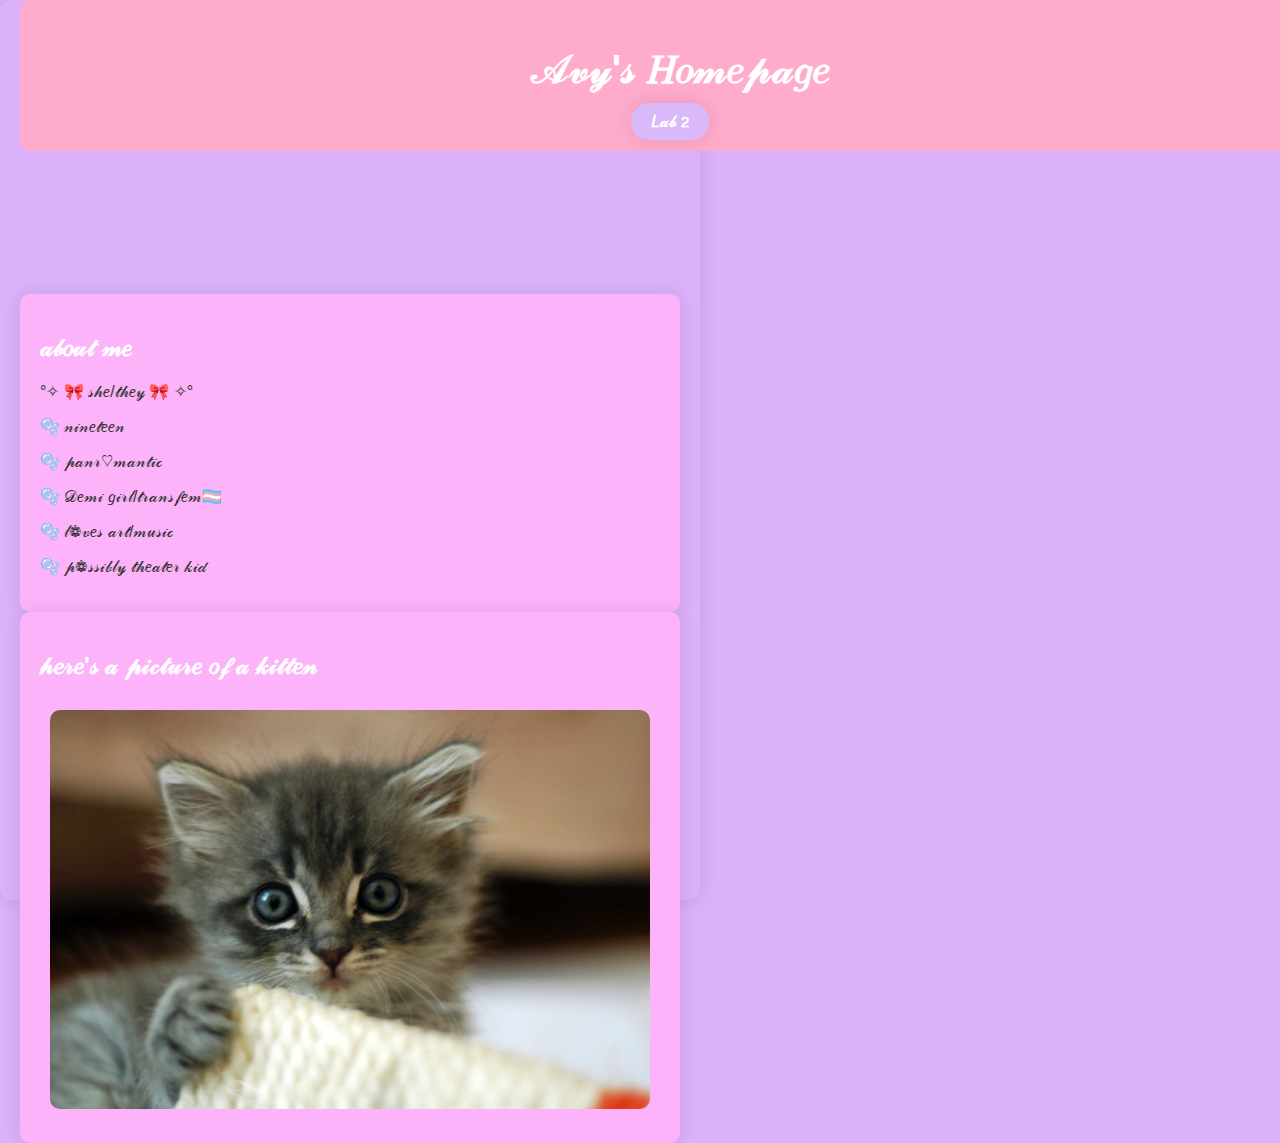
==== index.html @ 3216e2b8 "Update index.html" ====
<!DOCTYPE html>
<html>
<head>
	<!-- This title is used for tabs and bookmarks -->
	<title>𝒜𝓋𝓎'𝓈 𝐻𝑜𝓂𝑒𝓅𝒶𝑔𝑒</title>
	<!-- Use UTF character set, a good idea with any webpage -->
	<meta charset="UTF-8" />
	<!-- Set viewport so page remains consistently scaled w narrow devices -->
	<meta name="viewport" content="width=device-width, initial-scale=1.0" />

	<!-- Include a sitewide CSS file for consistent styling across the site -->
	<!--<link rel="stylesheet" href="css/site.css">-->
	<!-- Lab-specifc CSS file for any special styling of this particular page -->
	<link rel="stylesheet" href="css/homepage.css">
	<!-- load jQuery library to make javascript easier (must be above our lab js)-->
	<script src="https://code.jquery.com/jquery-3.6.4.min.js"></script>
	<!-- Link to javascript file - DEFER waits until all elements are rendered -->
	<script type="text/javascript" src="./js/lab.js" DEFER></script>
</head>
<body>
	<!-- Style this page by changing the CSS in ../css/site.css or css/lab.css -->
	
	<div class="container">
		<canvas></canvas>
		<header>
			<h1>𝒜𝓋𝓎'𝓈 𝐻𝑜𝓂𝑒𝓅𝒶𝑔𝑒</h1>
			<nav>
				<ul>
					<li><a href="lab2/lab2index.html">𝐿𝒶𝒷 𝟤</a></li>
					<!--<li><a href="gallery.html">Gallery</a></li>-->
					<!--<li><a href="about.html">About</a></li>-->
					<!-- Add more menu items as needed, and create corresponding HTML files -->
				</ul>
			</nav>
		</header>
		<div class="content">	
			<div class="minor-section">
					<!-- Note that all filenames use lowercase and no spaces -->
					<h2>𝒶𝒷𝑜𝓊𝓉 𝓂𝑒</h2>
					<p>°✧  🎀  𝓈𝒽𝑒/𝓉𝒽𝑒𝓎 🎀  ✧°</p>
					<p>🫧 𝓃𝒾𝓃𝑒𝓉𝑒𝑒𝓃</p>
					<p>🫧 𝓅𝒶𝓃𝓇♡𝓂𝒶𝓃𝓉𝒾𝒸</p>
					<p>🫧 𝒟𝑒𝓂𝒾 𝑔𝒾𝓇𝓁/𝓉𝓇𝒶𝓃𝓈𝒻𝑒𝓂🏳️‍⚧️</p>
					<!--<p>🫧 𝒰𝒞𝒮𝒞</p>-->
					<p>🫧 𝓁❁𝓋𝑒𝓈 𝒶𝓇𝓉/𝓂𝓊𝓈𝒾𝒸</p>
					<p>🫧 𝓅❁𝓈𝓈𝒾𝒷𝓁𝓎 𝓉𝒽𝑒𝒶𝓉𝑒𝓇 𝓀𝒾𝒹</p>
					<!--<p>🫧 𝓁𝑒𝓉'𝓈 𝒷𝑒 𝒻𝓇𝒾𝑒𝓃𝒹𝓈 :𝟹</p>-->
			</div>
			
			<div class="minor-section">
					<h2>𝒽𝑒𝓇𝑒'𝓈 𝒶 𝓅𝒾𝒸𝓉𝓊𝓇𝑒 𝑜𝒻 𝒶 𝓀𝒾𝓉𝓉𝑒𝓃</h2>
					<img class="cat-photo" src="./img/cute-grey-kitten.jpg">
			</div>
		</div>
	</div>
</body>
</html>
---- css/site.css ----
/* we can use a single css file to style all the files in our wwebsite */

/* you can pick your own background colors, text colors, and fonts */

/* we can select an html element tag, in this case "body" will apply to the whole document */
body {
  background-color: #50808E;
}

/* we can have rules apply to multiple elements at the same time with commas */
/*h1,h2,h3 {
  font-family: sans-serif;
}

/* and we can have rules that overlap other rules, both take effect */
/*h1 {
  letter-spacing: 5px;
  word-spacing: 5px;
  font-size: 200%;
}

/* the hashtag in a CSS selector selects an element by id, e.g., id="content" */
/*#content {
  margin: 10px;
  padding: 10px;
  border: solid 1px #888;
  background-color: #84B59F;
}

/* the period in a CSS selector selects an element by class, e.g., class="minor-section" */
/*.minor-section {
  padding: 10px;
  margin-bottom: 10px;
  border: solid 1px #888;
  background-color: #A3C9A8;
}
*/
---- css/homepage.css ----
header {
  position: fixed; /* Fixed position to keep it at the top */
  top: 0; /* Align the header to the top of the viewport */
  width: 100%; /* Make the header span the entire width */
  text-align: center; /* Center align the text within the header */
  z-index: 1000; /* Ensure the header appears on top of other content */
  background-color: #ffabcb; /* pastel pink */
  padding: 20px;
  border-radius: 10px;
}

nav ul {
  list-style-type: none;
  padding: 0;
  margin: 0;
}

nav ul li {
  display: inline;
  margin-right: 20px;
}

nav ul li a {
  text-decoration: none;
  color: #fff; /* white text */
  font-weight: bold;
  padding: 10px 20px;
  border-radius: 20px; /* rounded corners */
  background-color: #dab9fa; /* other shades of pastel purple */
  box-shadow: 0 0 20px rgba(0, 0, 0, 0.1); /*gives boarders slight shadow*/
  transition: background-color 0.3s;
}

nav ul li a:hover {
  background-color: #f87eaa; /* pastel pink on hover */
  box-shadow: 0 0 20px rgba(255, 255, 255, 0.541); /*gives boarders slight glow*/
  color: #333; /* text color change on hover */
}

body {
  font-family: Arial, sans-serif;
  background-color: #dbb1fa; /* pastel purple */
  color: #333;
  margin: 0;
  padding: 0;
  display: flex;
  /*justify-content: left;
  align-items: left;*/
  height: 100vh;
  overscroll-behavior: none;
  overflow: hidden;
}

.container {
 /*text-align: center;*/
  /*width: 1000px; /* Example width */
  /*height: 800px; /* Example height */
  /*overflow: scroll; /* Apply overflow scroll */
  padding: 20px;
  border-radius: 12px;
  box-shadow: 0 0 20px rgba(0, 0, 0, 0.1);
}

.content {
  margin-top: 120px; /* Adjust the margin to push content below the fixed header */
  justify-content: center;
  align-items: center;
}

h1 {
  font-size: 2.5em;
  color: #ffffff; /* pastel pink #ff7bac */
  margin-bottom: 20px;
}

h2 {
  font-size: 1.5em;
  color: #ffffff; /* lighter shade of pastel pink */
  margin-bottom: 20px;
}

.minor-section {
  background-color: #fdb3fa; /* other shades of pastel pink */
  padding: 20px;
  border-radius: 10px;
  box-shadow: 0 0 20px rgba(0, 0, 0, 0.1);
}

.cat-photo {
  border-radius: 10px;
  margin: 10px;
  max-width: 600px;
}
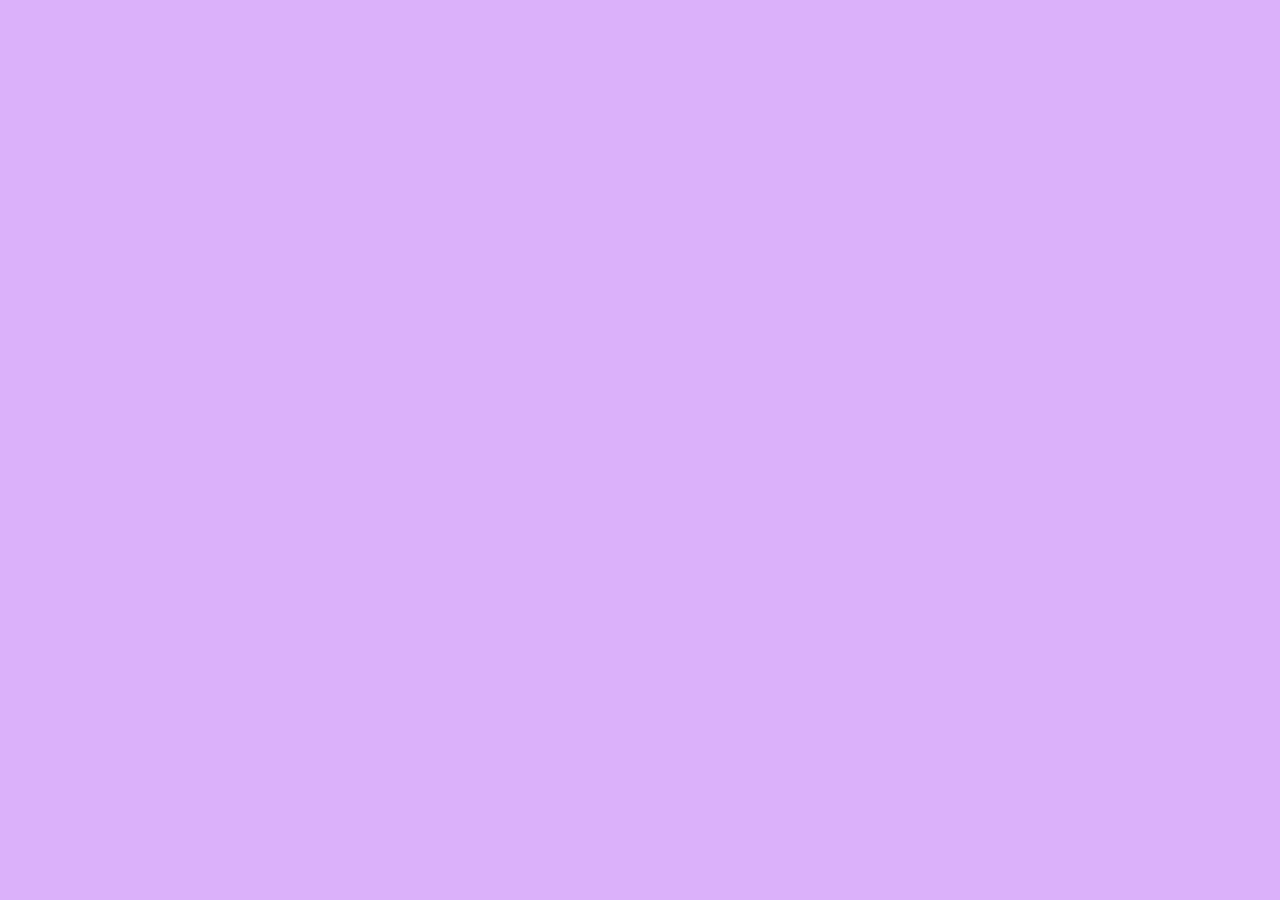
==== commit 7b8be0cd: "hp+hpcss" ====
--- a/index.html
+++ b/index.html
@@ -1,5 +1,6 @@
 <!DOCTYPE html>
 <html>
+<canvas>
 <head>
 	<!-- This title is used for tabs and bookmarks -->
 	<title>𝒜𝓋𝓎'𝓈 𝐻𝑜𝓂𝑒𝓅𝒶𝑔𝑒</title>
@@ -21,7 +22,7 @@
 	<!-- Style this page by changing the CSS in ../css/site.css or css/lab.css -->
 	
 	<div class="container">
-		<canvas></canvas>
+		
 		<header>
 			<h1>𝒜𝓋𝓎'𝓈 𝐻𝑜𝓂𝑒𝓅𝒶𝑔𝑒</h1>
 			<nav>
@@ -54,4 +55,5 @@
 		</div>
 	</div>
 </body>
+</canvas>
 </html>
--- a/css/homepage.css
+++ b/css/homepage.css
@@ -1,3 +1,7 @@
+canvas {
+background-color: #ffffff00;
+}
+
 header {
   position: fixed; /* Fixed position to keep it at the top */
   top: 0; /* Align the header to the top of the viewport */
@@ -46,9 +50,7 @@
   display: flex;
   /*justify-content: left;
   align-items: left;*/
-  height: 100vh;
-  overscroll-behavior: none;
-  overflow: hidden;
+  /*height: 100vh;*/
 }
 
 .container {
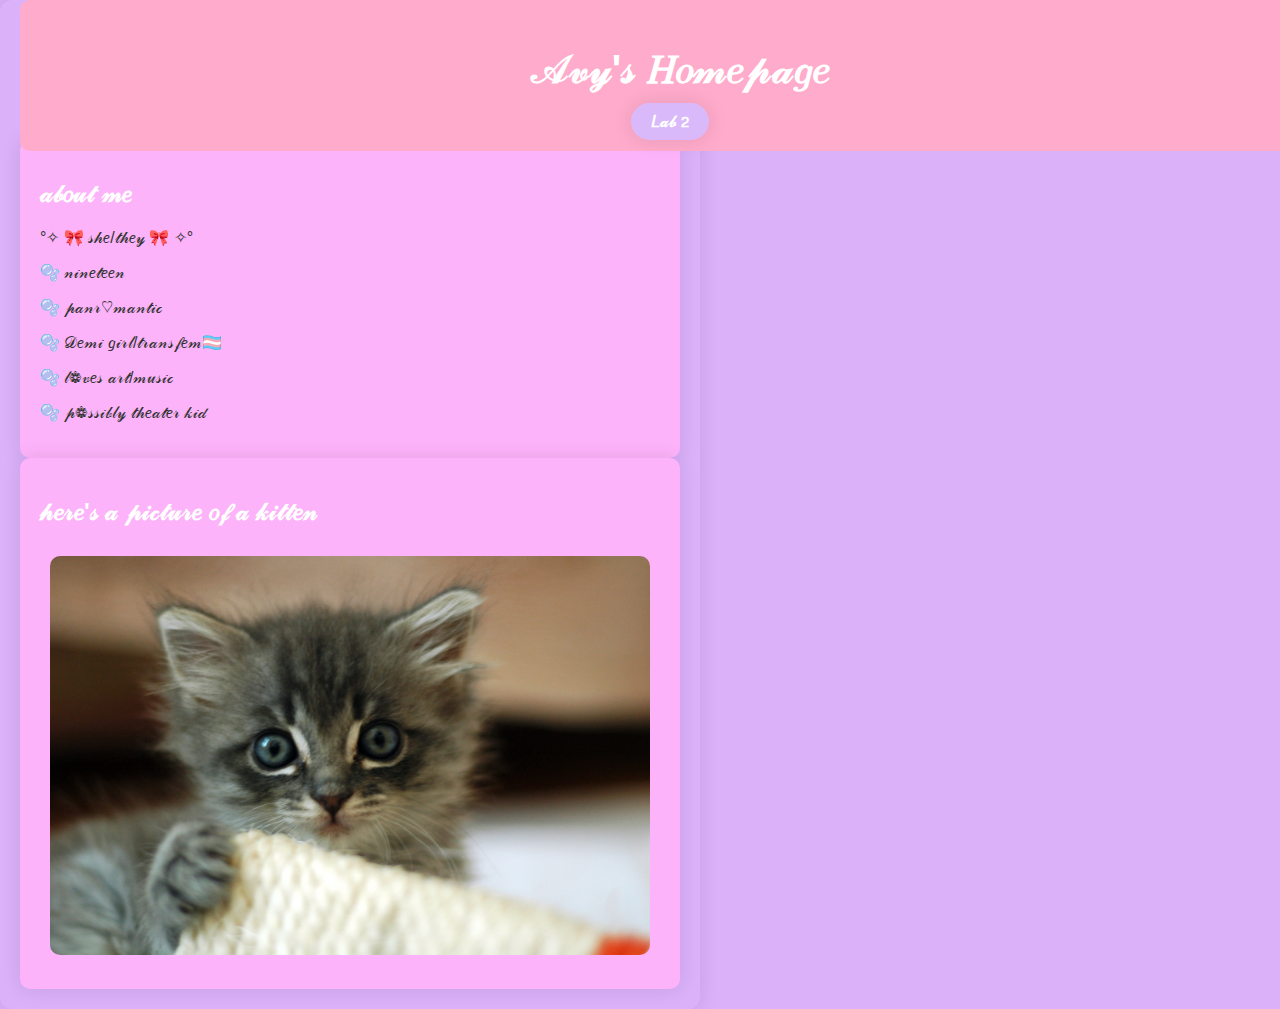
==== commit 0a760387: "Update index.html" ====
--- a/index.html
+++ b/index.html
@@ -1,6 +1,6 @@
 <!DOCTYPE html>
 <html>
-<canvas>
+<!--<canvas>-->
 <head>
 	<!-- This title is used for tabs and bookmarks -->
 	<title>𝒜𝓋𝓎'𝓈 𝐻𝑜𝓂𝑒𝓅𝒶𝑔𝑒</title>
@@ -55,5 +55,5 @@
 		</div>
 	</div>
 </body>
-</canvas>
+<!--</canvas>-->
 </html>
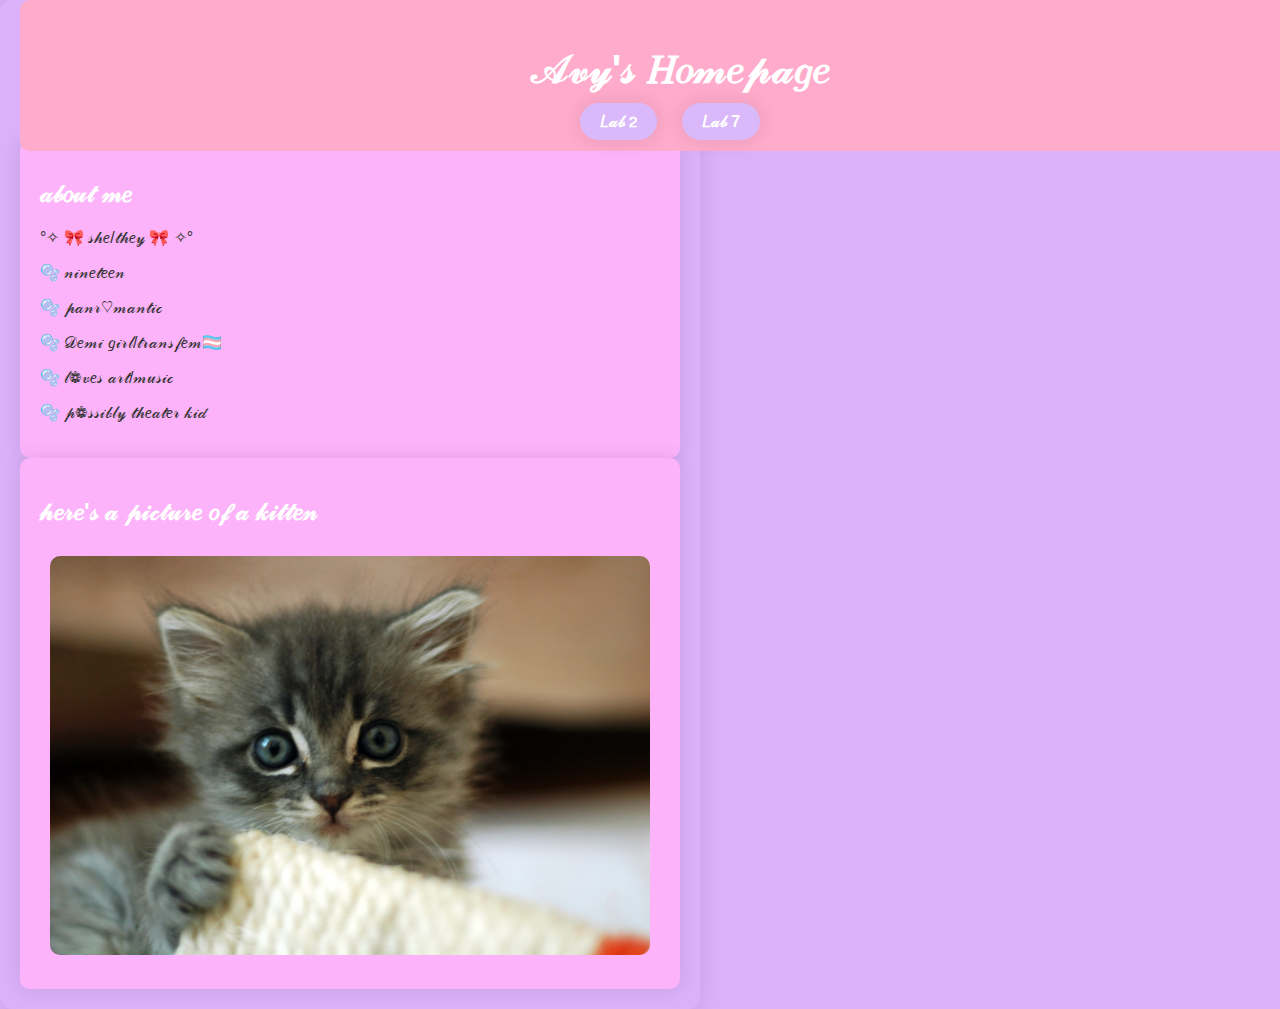
==== commit 878366e6: "lab 7 linkage" ====
--- a/index.html
+++ b/index.html
@@ -28,7 +28,7 @@
 			<nav>
 				<ul>
 					<li><a href="lab2/lab2index.html">𝐿𝒶𝒷 𝟤</a></li>
-					<!--<li><a href="gallery.html">Gallery</a></li>-->
+					<li><a href="lab7/lab7index.html">𝐿𝒶𝒷 7</a></li>
 					<!--<li><a href="about.html">About</a></li>-->
 					<!-- Add more menu items as needed, and create corresponding HTML files -->
 				</ul>
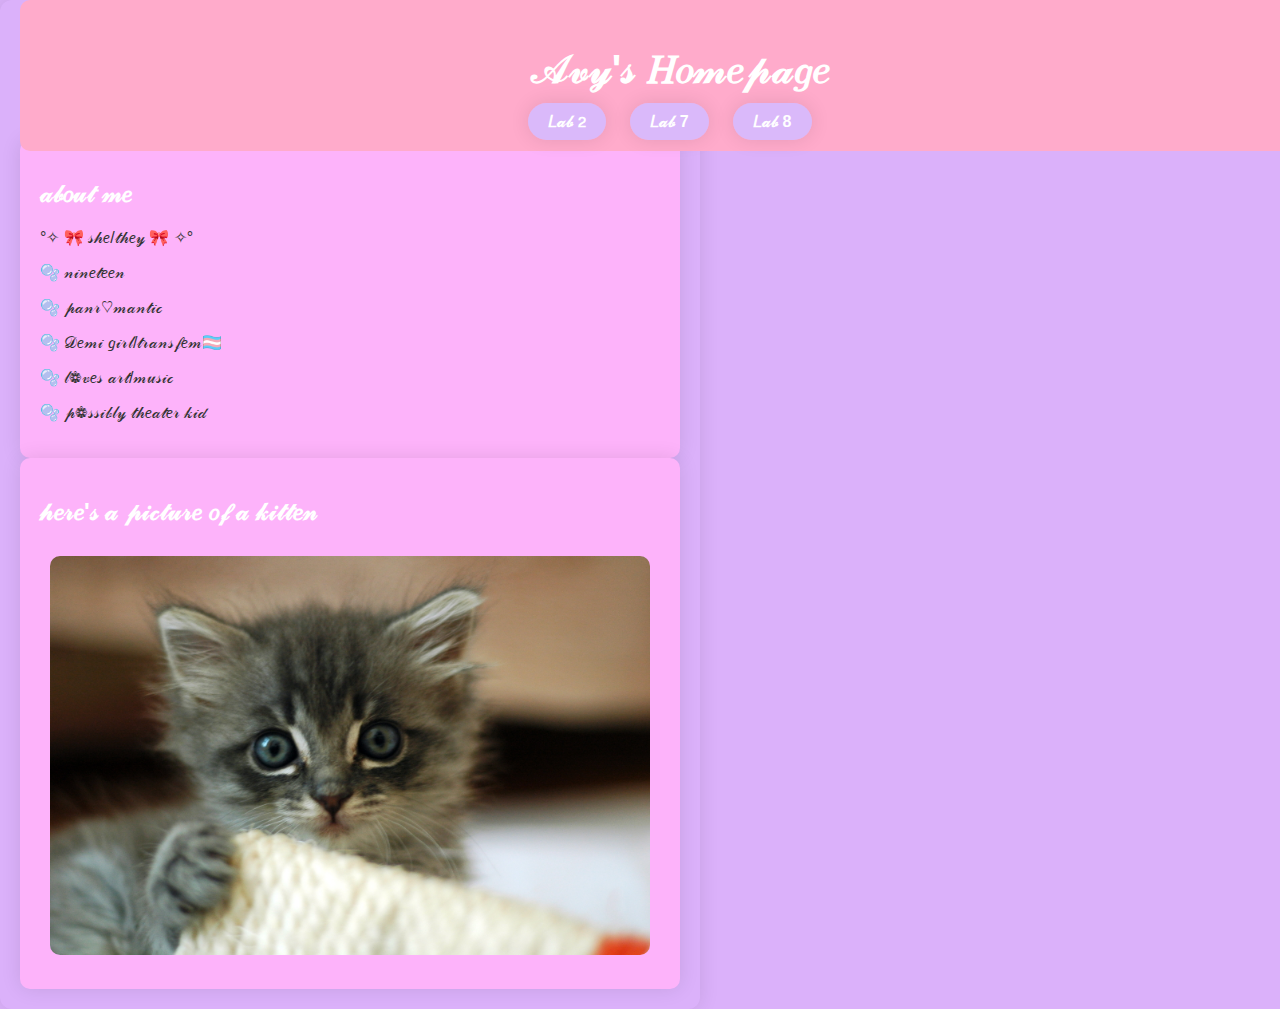
==== commit 7d0a1d36: "linkage for lab 8 set up to labs already in linkage network" ====
--- a/index.html
+++ b/index.html
@@ -29,6 +29,7 @@
 				<ul>
 					<li><a href="lab2/lab2index.html">𝐿𝒶𝒷 𝟤</a></li>
 					<li><a href="lab7/lab7index.html">𝐿𝒶𝒷 7</a></li>
+					<li><a href="../lab8/lab8index.html">𝐿𝒶𝒷 8</a></li>
 					<!--<li><a href="about.html">About</a></li>-->
 					<!-- Add more menu items as needed, and create corresponding HTML files -->
 				</ul>
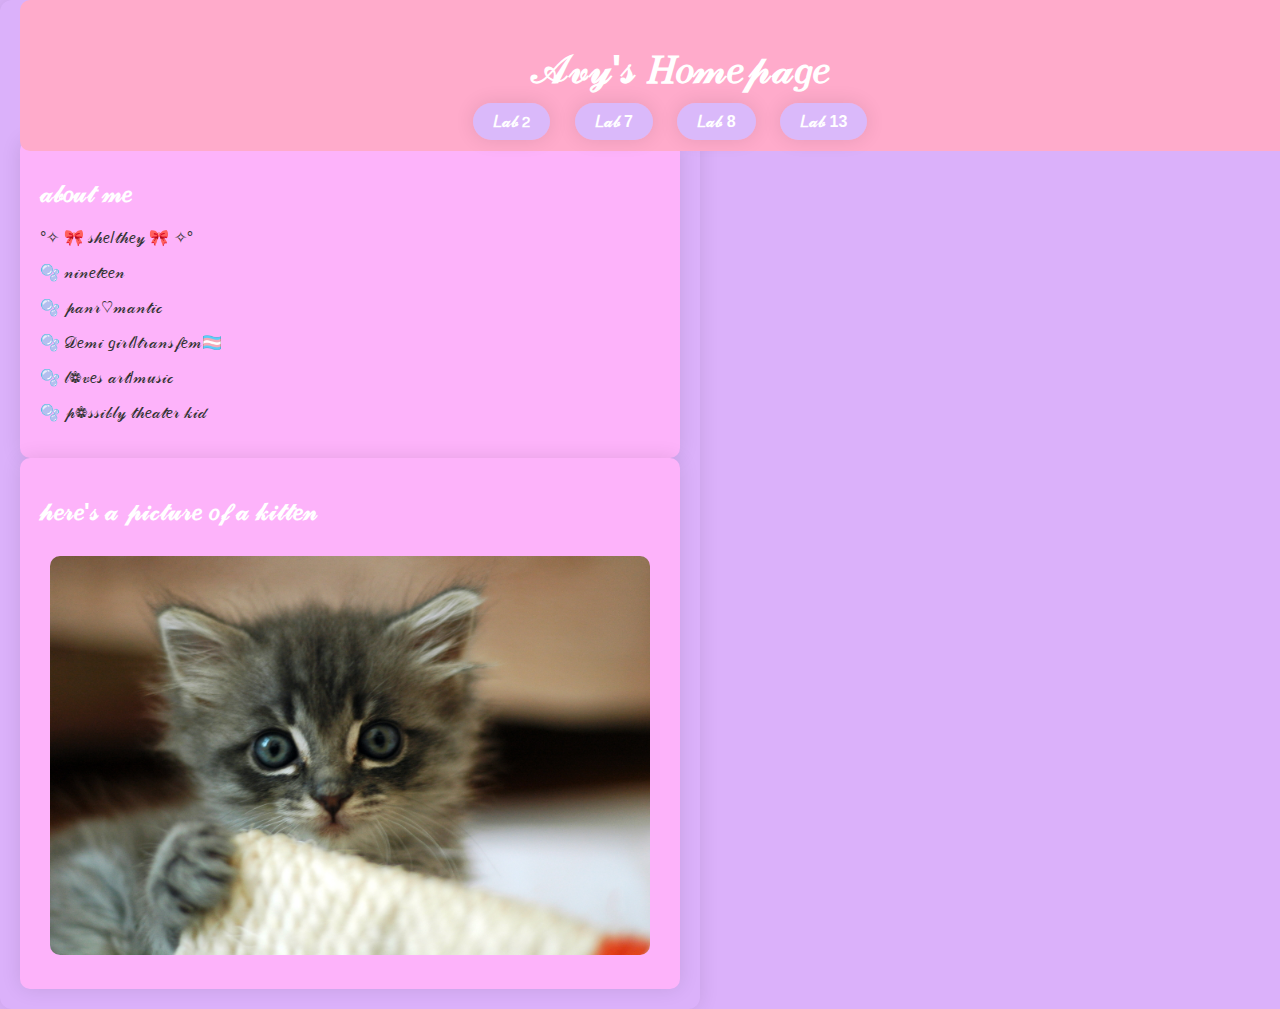
==== commit f8e34afa: "worked on lab 13 n inter lab linkae" ====
--- a/index.html
+++ b/index.html
@@ -29,7 +29,8 @@
 				<ul>
 					<li><a href="lab2/lab2index.html">𝐿𝒶𝒷 𝟤</a></li>
 					<li><a href="lab7/lab7index.html">𝐿𝒶𝒷 7</a></li>
-					<li><a href="../lab8/lab8index.html">𝐿𝒶𝒷 8</a></li>
+					<li><a href="lab8/lab8index.html">𝐿𝒶𝒷 8</a></li>
+					<li><a href="lab13/lab13index.html">𝐿𝒶𝒷 13</a></li>
 					<!--<li><a href="about.html">About</a></li>-->
 					<!-- Add more menu items as needed, and create corresponding HTML files -->
 				</ul>
